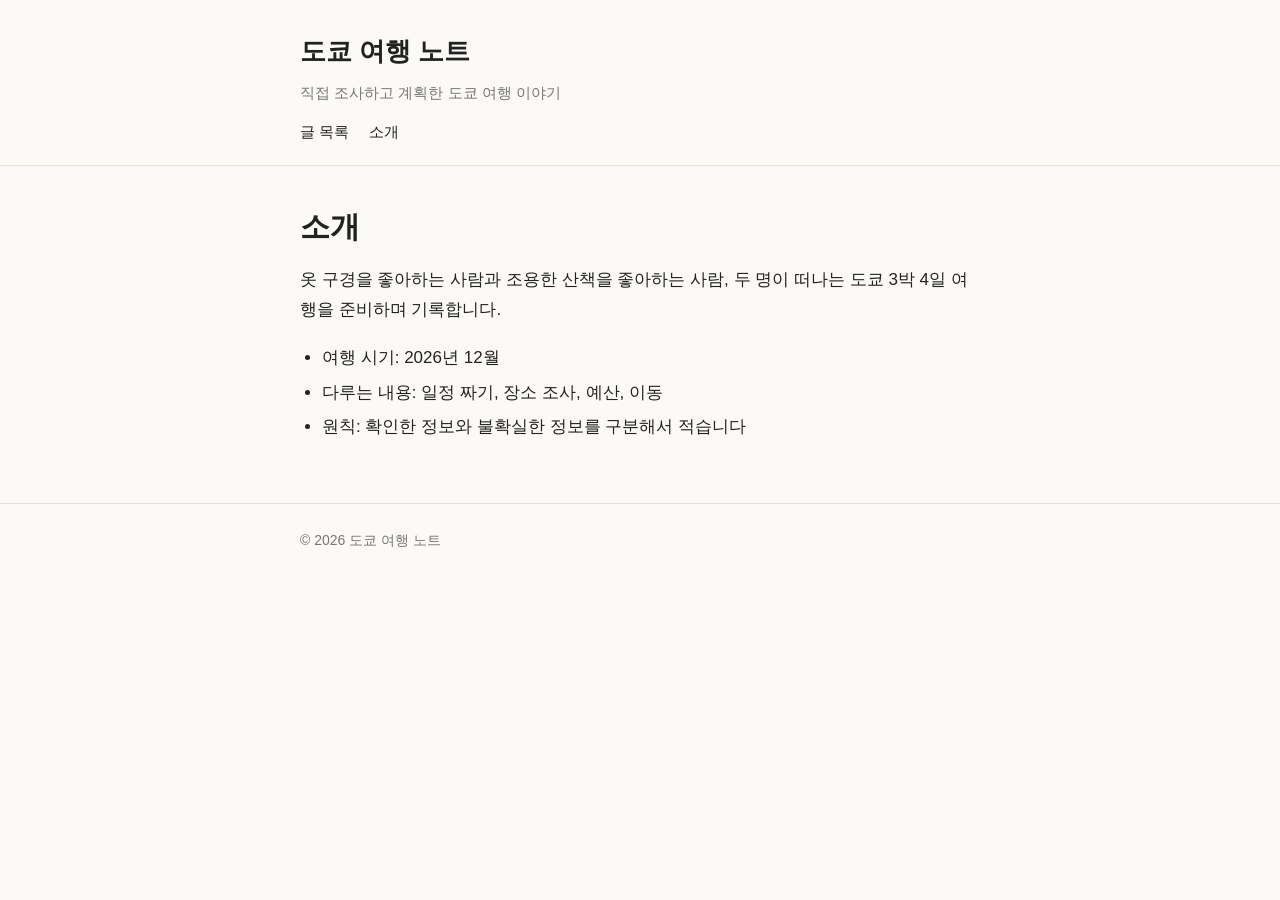
==== about.html @ d47544f8 "블로그 첫 업로드 Co-Authored-By: Claude Sonnet 5.5 <noreply@anthropic.com>" ====
<!DOCTYPE html>
<html lang="ko">
<head>
  <meta charset="UTF-8">
  <meta name="viewport" content="width=device-width, initial-scale=1">
  <title>소개 - 도쿄 여행 노트</title>
  <link rel="stylesheet" href="style.css">
</head>
<body>
  <header class="site">
    <div class="wrap">
      <a class="title" href="index.html">도쿄 여행 노트</a>
      <p class="desc">직접 조사하고 계획한 도쿄 여행 이야기</p>
      <nav>
        <a href="index.html">글 목록</a>
        <a href="about.html">소개</a>
      </nav>
    </div>
  </header>

  <main class="wrap">
    <article>
      <h1>소개</h1>
      <p>옷 구경을 좋아하는 사람과 조용한 산책을 좋아하는 사람, 두 명이 떠나는 도쿄 3박 4일 여행을 준비하며 기록합니다.</p>
      <ul>
        <li>여행 시기: 2026년 12월</li>
        <li>다루는 내용: 일정 짜기, 장소 조사, 예산, 이동</li>
        <li>원칙: 확인한 정보와 불확실한 정보를 구분해서 적습니다</li>
      </ul>
    </article>
  </main>

  <footer class="site">
    <div class="wrap">© 2026 도쿄 여행 노트</div>
  </footer>
</body>
</html>
---- style.css ----
:root {
  --bg: #fbfaf7;
  --text: #222;
  --muted: #777;
  --accent: #c8452d;
  --line: #e7e3da;
  --card: #fff;
}

* { box-sizing: border-box; }

body {
  margin: 0;
  background: var(--bg);
  color: var(--text);
  font-family: "Pretendard", "Noto Sans KR", "Malgun Gothic", sans-serif;
  line-height: 1.8;
  font-size: 17px;
}

a { color: var(--accent); text-decoration: none; }
a:hover { text-decoration: underline; }

.wrap { max-width: 720px; margin: 0 auto; padding: 0 20px; }

/* 상단 */
header.site {
  border-bottom: 1px solid var(--line);
  padding: 28px 0 20px;
}
header.site .title { font-size: 26px; font-weight: 800; color: var(--text); }
header.site .title:hover { text-decoration: none; }
header.site .desc { color: var(--muted); font-size: 15px; margin: 4px 0 0; }
header.site nav { margin-top: 12px; font-size: 15px; }
header.site nav a { margin-right: 16px; color: var(--text); }

/* 글 목록 */
.post-list { list-style: none; padding: 0; margin: 32px 0; }
.post-card {
  background: var(--card);
  border: 1px solid var(--line);
  border-radius: 12px;
  padding: 22px 24px;
  margin-bottom: 16px;
}
.post-card h2 { margin: 0 0 6px; font-size: 20px; }
.post-card h2 a { color: var(--text); }
.post-card p { margin: 6px 0 0; color: var(--muted); font-size: 15px; }
.meta { font-size: 13px; color: var(--muted); }
.tag {
  display: inline-block;
  font-size: 12px;
  background: #f1ece1;
  border-radius: 99px;
  padding: 1px 10px;
  margin-right: 6px;
}
.tag.draft { background: #fde8e3; color: var(--accent); }

/* 글 본문 */
article { margin: 40px 0 60px; }
article h1 { font-size: 30px; line-height: 1.4; margin: 8px 0 12px; }
article h2 { font-size: 22px; margin: 44px 0 12px; padding-top: 8px; }
article h3 { font-size: 18px; margin: 28px 0 8px; }
article ul { padding-left: 22px; }
article li { margin: 4px 0; }
article table { width: 100%; border-collapse: collapse; margin: 20px 0; font-size: 15px; }
article th, article td { border: 1px solid var(--line); padding: 8px 10px; text-align: left; }
article th { background: #f6f2e8; }
article blockquote {
  margin: 20px 0; padding: 10px 18px;
  border-left: 4px solid var(--accent);
  background: #f6f2e8; color: #444;
}

footer.site {
  border-top: 1px solid var(--line);
  padding: 24px 0 40px;
  color: var(--muted);
  font-size: 14px;
}

/* 다른 나라 신청하기 버튼 + 팝업 */
header.site .wrap { position: relative; }
.request-btn {
  position: absolute; top: 0; right: 20px;
  background: var(--accent); color: #fff;
  border: 0; border-radius: 99px;
  padding: 6px 14px; font: inherit; font-size: 14px; cursor: pointer;
}
.request-btn:hover { opacity: .9; }

.modal {
  position: fixed; inset: 0; z-index: 100;
  background: rgba(0, 0, 0, .5);
  display: flex; align-items: center; justify-content: center;
  padding: 16px;
}
.modal[hidden] { display: none; }
.modal-box {
  position: relative; background: #fff; border-radius: 16px;
  width: 100%; max-width: 440px; max-height: 92vh;
  overflow-y: auto;
}
.modal-body { padding: 32px 28px 28px; }
.modal-body h2 { margin: 0 0 8px; font-size: 20px; }
.modal-body .lead { margin: 0 0 20px; color: var(--muted); font-size: 14px; line-height: 1.6; }
.modal-body label { display: block; margin: 14px 0 6px; font-size: 13px; font-weight: 700; }
.modal-body input, .modal-body textarea {
  width: 100%; padding: 11px 14px; font: inherit; font-size: 15px;
  background: #f4f4f2; border: 1px solid transparent; border-radius: 10px;
}
.modal-body textarea { resize: vertical; min-height: 96px; }
.modal-body input:focus, .modal-body textarea:focus {
  outline: none; border-color: #2f7d5b; background: #fff;
}
.modal-body .submit {
  width: 100%; margin-top: 18px; padding: 13px;
  background: #2f7d5b; color: #fff; border: 0; border-radius: 10px;
  font: inherit; font-size: 16px; font-weight: 700; cursor: pointer;
}
.modal-body .submit:disabled { opacity: .6; cursor: default; }
.form-msg { margin: 12px 0 0; font-size: 14px; min-height: 1em; }
.form-msg.ok { color: #2f7d5b; }
.form-msg.err { color: var(--accent); }
.modal-close {
  position: absolute; top: 8px; right: 12px; z-index: 1;
  background: #fff; border: 0; border-radius: 50%;
  width: 32px; height: 32px; font-size: 22px; line-height: 1; cursor: pointer;
}
body.modal-open { overflow: hidden; }

@media (max-width: 480px) {
  body { font-size: 16px; }
  article h1 { font-size: 25px; }
}
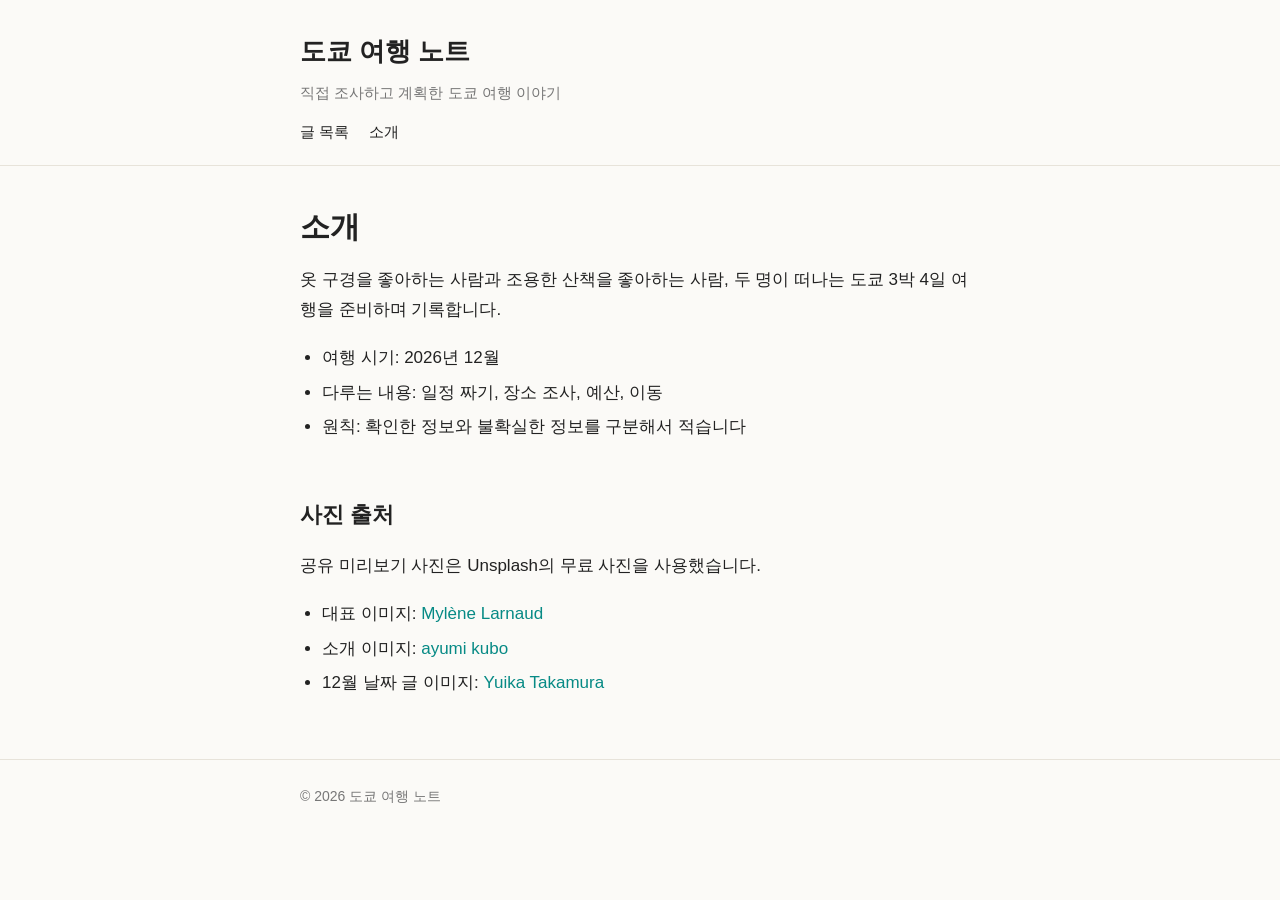
==== commit e3a38397: "검색·공유용 메타태그와 썸네일 추가 - 페이지별 설명, 대표 주소, 공유 미리보기(Open Graph·트위터) 태그 - Unsplash 사진으로 만든 공유 썸네일 3장 (출처는 소" ====
--- a/about.html
+++ b/about.html
@@ -4,6 +4,23 @@
   <meta charset="UTF-8">
   <meta name="viewport" content="width=device-width, initial-scale=1">
   <title>소개 - 도쿄 여행 노트</title>
+  <meta name="description" content="옷 구경을 좋아하는 사람과 산책을 좋아하는 사람, 두 명이 떠나는 2026년 12월 도쿄 3박 4일 여행 준비 기록입니다.">
+  <link rel="canonical" href="https://choebongjun0607-cell.github.io/travel-blog/about.html">
+
+  <!-- 공유 미리보기 (카카오톡·페이스북 등) -->
+  <meta property="og:type" content="website">
+  <meta property="og:site_name" content="도쿄 여행 노트">
+  <meta property="og:locale" content="ko_KR">
+  <meta property="og:title" content="소개 - 도쿄 여행 노트">
+  <meta property="og:description" content="두 명이 떠나는 12월 도쿄 3박 4일 여행 준비 기록">
+  <meta property="og:url" content="https://choebongjun0607-cell.github.io/travel-blog/about.html">
+  <meta property="og:image" content="https://choebongjun0607-cell.github.io/travel-blog/images/og-about.jpg">
+  <meta property="og:image:width" content="1200">
+  <meta property="og:image:height" content="630">
+
+  <!-- 공유 미리보기 (X/트위터) -->
+  <meta name="twitter:card" content="summary_large_image">
+
   <link rel="stylesheet" href="style.css">
 </head>
 <body>
@@ -27,6 +44,14 @@
         <li>다루는 내용: 일정 짜기, 장소 조사, 예산, 이동</li>
         <li>원칙: 확인한 정보와 불확실한 정보를 구분해서 적습니다</li>
       </ul>
+
+      <h2>사진 출처</h2>
+      <p>공유 미리보기 사진은 Unsplash의 무료 사진을 사용했습니다.</p>
+      <ul>
+        <li>대표 이미지: <a href="https://unsplash.com/photos/narrow-street-in-tokyo-with-vending-machine-TeNP4a_hJzQ">Mylène Larnaud</a></li>
+        <li>소개 이미지: <a href="https://unsplash.com/photos/a-man-walking-down-a-narrow-alley-way-xF5RavZke00">ayumi kubo</a></li>
+        <li>12월 날짜 글 이미지: <a href="https://unsplash.com/photos/a-city-street-at-night-with-blue-christmas-lights-spFeWVmFqKM">Yuika Takamura</a></li>
+      </ul>
     </article>
   </main>
 
--- a/style.css
+++ b/style.css
@@ -2,7 +2,9 @@
   --bg: #fbfaf7;
   --text: #222;
   --muted: #777;
-  --accent: #c8452d;
+  --accent: #0abab5;        /* 티파니 민트 (테두리·장식용) */
+  --accent-strong: #078a85; /* 진한 민트 (글자·버튼용, 가독성 확보) */
+  --accent-soft: #e3f6f4;   /* 연한 민트 (배경용) */
   --line: #e7e3da;
   --card: #fff;
 }
@@ -18,7 +20,7 @@
   font-size: 17px;
 }
 
-a { color: var(--accent); text-decoration: none; }
+a { color: var(--accent-strong); text-decoration: none; }
 a:hover { text-decoration: underline; }
 
 .wrap { max-width: 720px; margin: 0 auto; padding: 0 20px; }
@@ -55,7 +57,7 @@
   padding: 1px 10px;
   margin-right: 6px;
 }
-.tag.draft { background: #fde8e3; color: var(--accent); }
+.tag.draft { background: var(--accent-soft); color: var(--accent-strong); }
 
 /* 글 본문 */
 article { margin: 40px 0 60px; }
@@ -84,7 +86,7 @@
 header.site .wrap { position: relative; }
 .request-btn {
   position: absolute; top: 0; right: 20px;
-  background: var(--accent); color: #fff;
+  background: var(--accent-strong); color: #fff;
   border: 0; border-radius: 99px;
   padding: 6px 14px; font: inherit; font-size: 14px; cursor: pointer;
 }
@@ -112,17 +114,17 @@
 }
 .modal-body textarea { resize: vertical; min-height: 96px; }
 .modal-body input:focus, .modal-body textarea:focus {
-  outline: none; border-color: #2f7d5b; background: #fff;
+  outline: none; border-color: var(--accent); background: #fff;
 }
 .modal-body .submit {
   width: 100%; margin-top: 18px; padding: 13px;
-  background: #2f7d5b; color: #fff; border: 0; border-radius: 10px;
+  background: var(--accent-strong); color: #fff; border: 0; border-radius: 10px;
   font: inherit; font-size: 16px; font-weight: 700; cursor: pointer;
 }
 .modal-body .submit:disabled { opacity: .6; cursor: default; }
 .form-msg { margin: 12px 0 0; font-size: 14px; min-height: 1em; }
-.form-msg.ok { color: #2f7d5b; }
-.form-msg.err { color: var(--accent); }
+.form-msg.ok { color: var(--accent-strong); }
+.form-msg.err { color: #c8452d; }
 .modal-close {
   position: absolute; top: 8px; right: 12px; z-index: 1;
   background: #fff; border: 0; border-radius: 50%;
